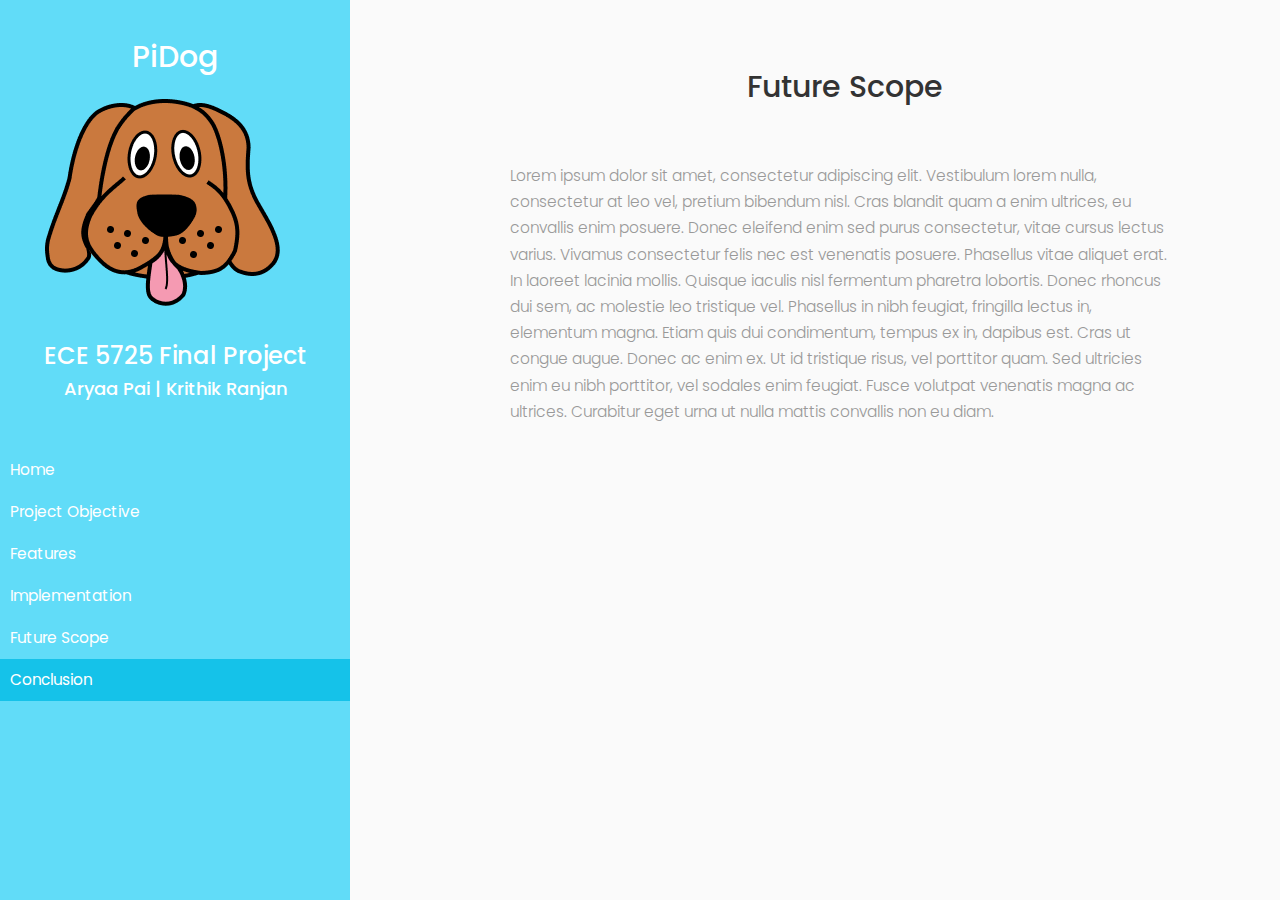
==== website/conclusion.html @ 5e59909e "website pages" ====
<!DOCTYPE html>
<html lang="en">
  <head>
    <meta charset="utf-8">
    <meta http-equiv="X-UA-Compatible" content="IE=edge">
    <meta name="viewport" content="width=device-width, initial-scale=1">
    <!-- The above 3 meta tags *must* come first in the head; any other head content must come *after* these tags -->
    <meta name="description" content="">
    <meta name="author" content="">

    <title>PiDog</title>

    <!-- Bootstrap core CSS -->
    <link href="dist/css/bootstrap.min.css" rel="stylesheet">

    <!-- IE10 viewport hack for Surface/desktop Windows 8 bug -->
    <!-- <link href="../../assets/css/ie10-viewport-bug-workaround.css" rel="stylesheet"> -->

    <!-- Custom styles for this template -->
    <link href="style.css" rel="stylesheet">

    <!-- Just for debugging purposes. Don't actually copy these 2 lines! -->
    <!--[if lt IE 9]><script src="../../assets/js/ie8-responsive-file-warning.js"></script><![endif]-->
    <!-- <script src="../../assets/js/ie-emulation-modes-warning.js"></script> -->

    <!-- HTML5 shim and Respond.js for IE8 support of HTML5 elements and media queries -->
    <!--[if lt IE 9]>
      <script src="https://oss.maxcdn.com/html5shiv/3.7.3/html5shiv.min.js"></script>
      <script src="https://oss.maxcdn.com/respond/1.4.2/respond.min.js"></script>
    <![endif]-->
  </head>

  <body>
    
    <nav id="sidebar">
      <div class="sidebar-header">
          <h2>PiDog</h2>
          <img class="img-rounded" src="images/dog_normal.png" alt="Generic placeholder image" ></img>
          <h3>ECE 5725 Final Project</h3>
          <h4>Aryaa Pai | Krithik Ranjan </h4>
      </div>
      <ul class="list-unstyled components">
          <li >
              <a href="index.html">Home</a>
          </li>
          <li >
              <a href="goals.html">Project Objective</a>
          </li>
          <li>
              <a href="features.html">Features</a>  
          </li>
          <li>
            <a href="implementation.html">Implementation</a>
          </li>
          <li>
              <a href="future_scope.html">Future Scope</a>
          </li>
          <li class="active">
              <a href="conclusion.html">Conclusion</a>
          </li>
      </ul>
    </nav>

    
    <div class="container starter-templated">
        <div style="text-align:center;">
                <h2>Future Scope</h2>
                <p style="text-align: left;padding: 0px 30px;">Lorem ipsum dolor sit amet, consectetur adipiscing elit. Vestibulum lorem nulla, consectetur at leo vel, pretium bibendum nisl. Cras blandit quam a enim ultrices, eu convallis enim posuere. Donec eleifend enim sed purus consectetur, vitae cursus lectus varius. Vivamus consectetur felis nec est venenatis posuere. Phasellus vitae aliquet erat. In laoreet lacinia mollis. Quisque iaculis nisl fermentum pharetra lobortis. Donec rhoncus dui sem, ac molestie leo tristique vel. Phasellus in nibh feugiat, fringilla lectus in, elementum magna. Etiam quis dui condimentum, tempus ex in, dapibus est. Cras ut congue augue. Donec ac enim ex. Ut id tristique risus, vel porttitor quam. Sed ultricies enim eu nibh porttitor, vel sodales enim feugiat. Fusce volutpat venenatis magna ac ultrices. Curabitur eget urna ut nulla mattis convallis non eu diam.</p>
        </div>
    </div>
    <!-- Bootstrap core JavaScript
    ================================================== -->
    <!-- Placed at the end of the document so the pages load faster -->
    <script src="https://ajax.googleapis.com/ajax/libs/jquery/1.12.4/jquery.min.js"></script>
    <script>window.jQuery || document.write('<script src="../../assets/js/vendor/jquery.min.js"><\/script>')</script>
    <script src="dist/js/bootstrap.min.js"></script>
    <!-- IE10 viewport hack for Surface/desktop Windows 8 bug -->
    <!-- <script src="../../assets/js/ie10-viewport-bug-workaround.js"></script> -->
  </body>
</html>
---- website/style.css ----
@import "https://fonts.googleapis.com/css?family=Poppins:300,400,500,600,700";
body {
    font-family: 'Poppins', sans-serif;
    background: #fafafa;
}

.starter-template {
  text-align: center;
  padding: 40px 15px;
}

.container {
  padding-left: 450px;
  padding-top: 50px;
  padding-right: 100px;
  margin-left: 30px;
  text-align: center;
  width: 100%;

}

.container h2 {
  padding-bottom: 50px;
}

hr { margin: 20px 0 20px 0; }

.center-block {  
  width: 100%;
  display: block;  
  
}  
.wrapper {
  display: flex;
  width: 100%;
  align-items: stretch;
}
p {
    font-family: 'Poppins', sans-serif;
    font-size: 1.1em;
    font-weight: 300;
    line-height: 1.7em;
    color: #999;
}

a, a:hover, a:focus {
    color: inherit;
    text-decoration: none;
    transition: all 0.3s;
}

#sidebar {
    /* don't forget to add all the previously mentioned styles here too */
    background: #61DCF8;
    color: #fff;
    transition: all 0.3s;
    position: fixed ;
    top: 0;
    bottom:0;
    overflow-y: scroll;
    
}

#sidebar .sidebar-header {
    padding: 20px;
    background: #61DCF8;
    text-align: center;
    
    
}

#sidebar ul.components {
    padding: 20px 0;
    border-bottom: 1px solid #61DCF8;
}

#sidebar ul p {
    color: #fff;
    padding: 10px;
}

#sidebar ul li a {
    padding: 10px;
    font-size: 1.1em;
    display: block;
}
#sidebar ul li a:hover {
    color: #61DCF8;
    background: #fff;
}

#sidebar ul li.active > a, a[aria-expanded="true"] {
    color: #fff;
    background: #15c2e9;
}
ul ul a {
    font-size: 0.9em !important;
    padding-left: 30px !important;
    background: #61DCF8;
}

@media (max-width: 768px) {
  #sidebar {
      margin-left: -250px;
  }
  #sidebar.active {
      margin-left: 0;
  }
}

a[data-toggle="collapse"] {
  position: relative;
}

.dropdown-toggle::after {
  display: block;
  position: absolute;
  top: 50%;
  right: 20px;
  transform: translateY(-50%);
}

#sidebar {
  min-width: 350px;
  max-width:350px;
  min-height: 100%;
}
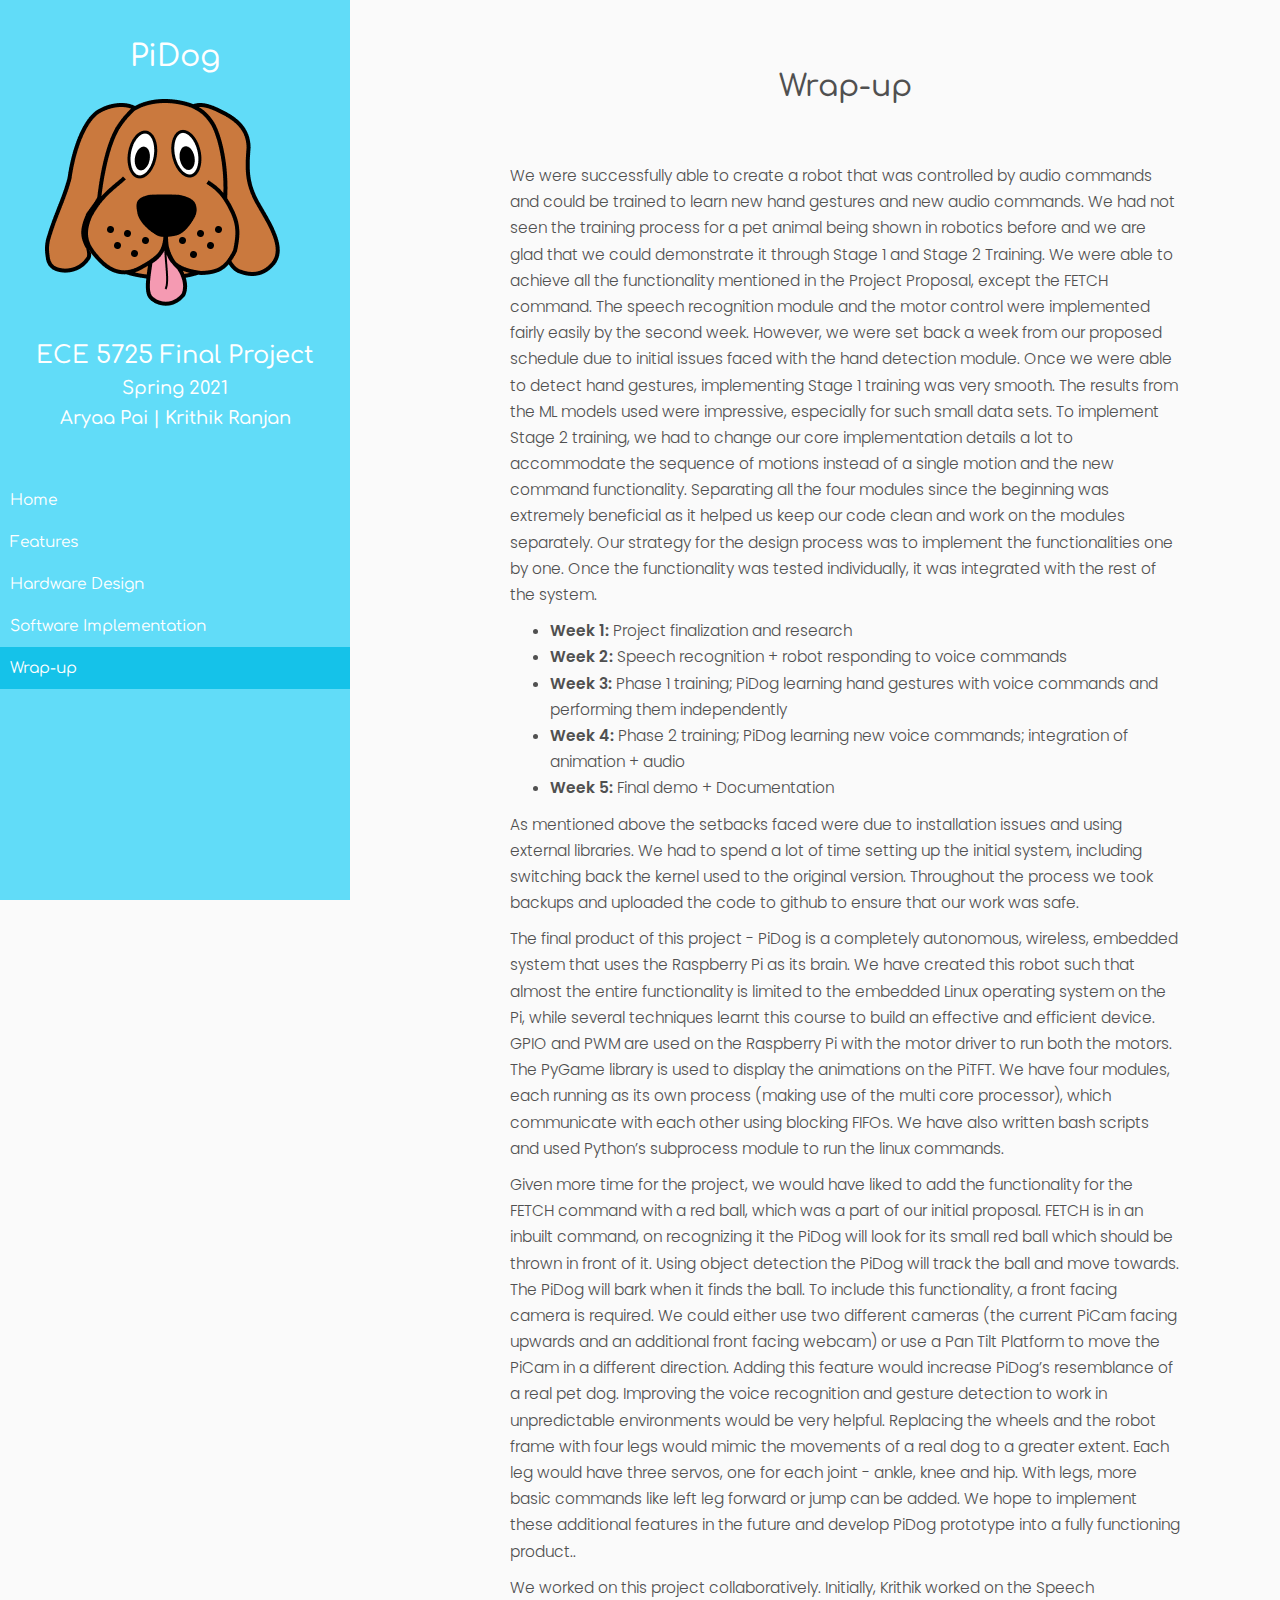
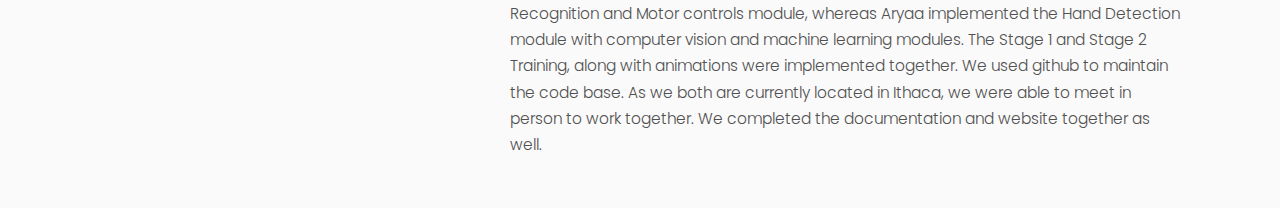
==== commit 9ed611ab: "website changes" ====
--- a/website/conclusion.html
+++ b/website/conclusion.html
@@ -37,35 +37,49 @@
           <h2>PiDog</h2>
           <img class="img-rounded" src="images/dog_normal.png" alt="Generic placeholder image" ></img>
           <h3>ECE 5725 Final Project</h3>
+          <h4>Spring 2021</h4>
           <h4>Aryaa Pai | Krithik Ranjan </h4>
       </div>
       <ul class="list-unstyled components">
           <li >
               <a href="index.html">Home</a>
           </li>
-          <li >
-              <a href="goals.html">Project Objective</a>
+          <li>
+            <a href="features.html">Features</a>  
           </li>
           <li>
-              <a href="features.html">Features</a>  
+            <a href="hw_design.html">Hardware Design</a>
           </li>
           <li>
-            <a href="implementation.html">Implementation</a>
-          </li>
-          <li>
-              <a href="future_scope.html">Future Scope</a>
+            <a href="sw_implementation.html">Software Implementation</a>
           </li>
           <li class="active">
-              <a href="conclusion.html">Conclusion</a>
+              <a href="conclusion.html">Wrap-up</a>
           </li>
       </ul>
     </nav>
 
     
-    <div class="container starter-templated">
-        <div style="text-align:center;">
-                <h2>Future Scope</h2>
-                <p style="text-align: left;padding: 0px 30px;">Lorem ipsum dolor sit amet, consectetur adipiscing elit. Vestibulum lorem nulla, consectetur at leo vel, pretium bibendum nisl. Cras blandit quam a enim ultrices, eu convallis enim posuere. Donec eleifend enim sed purus consectetur, vitae cursus lectus varius. Vivamus consectetur felis nec est venenatis posuere. Phasellus vitae aliquet erat. In laoreet lacinia mollis. Quisque iaculis nisl fermentum pharetra lobortis. Donec rhoncus dui sem, ac molestie leo tristique vel. Phasellus in nibh feugiat, fringilla lectus in, elementum magna. Etiam quis dui condimentum, tempus ex in, dapibus est. Cras ut congue augue. Donec ac enim ex. Ut id tristique risus, vel porttitor quam. Sed ultricies enim eu nibh porttitor, vel sodales enim feugiat. Fusce volutpat venenatis magna ac ultrices. Curabitur eget urna ut nulla mattis convallis non eu diam.</p>
+    <div class="container starter-template">
+        <div style="text-align:left; padding: 0px 30px;">
+          <h2 style="text-align: center;">Wrap-up</h2>
+
+          <p>We were successfully able to create a robot that was controlled by audio commands and could be trained to learn new hand gestures and new audio commands. We had not seen the training process for a pet animal being shown in robotics before and we are glad that we could demonstrate it through Stage 1 and Stage 2 Training. We were able to achieve all the functionality mentioned in the Project Proposal, except the FETCH command. The speech recognition module and the motor control were implemented fairly easily by the second week. However, we were set back a week from our proposed schedule due to initial issues faced with the hand detection module. Once we were able to detect hand gestures, implementing Stage 1 training was very smooth. The results from the ML models used were impressive, especially for such small data sets. To implement Stage 2 training, we had to change our core implementation details a lot to accommodate the sequence of motions instead of a single motion and the new command functionality. Separating all the four modules since the beginning was extremely beneficial as it helped us keep our code clean and work on the modules separately. Our strategy for the design process was to implement the functionalities one by one. Once the functionality was tested individually, it was integrated with the rest of the system.
+          <ul>
+          <li><b>Week 1:</b> Project finalization and research</li>
+          <li><b>Week 2: </b> Speech recognition + robot responding to voice commands</li>
+          <li><b>Week 3: </b>Phase 1 training; PiDog learning hand gestures with voice commands and performing them independently</li>
+          <li><b>Week 4: </b>Phase 2 training; PiDog learning new voice commands; integration of animation + audio</li>
+          <li><b>Week 5: </b>Final demo + Documentation</li>
+          </ul>
+          </p>
+          <p> As mentioned above the setbacks faced were due to installation issues and using external libraries. We had to spend a lot of time setting up the initial system, including switching back the kernel used to the original version. Throughout the process we took backups and uploaded the code to github to ensure that our work was safe.
+          </p>
+          <p> The final product of this project - PiDog is a completely autonomous, wireless, embedded system that uses the Raspberry Pi as its brain. We have created this robot such that almost the entire functionality is limited to the embedded Linux operating system on the Pi, while several techniques learnt this course to build an effective and efficient device. GPIO and PWM are used on the Raspberry Pi with the motor driver to run both the motors. The PyGame library is used to display the animations on the PiTFT. We have four modules, each running as its own process (making use of the multi core processor), which communicate with each other using blocking FIFOs. We have also written bash scripts and used Python’s subprocess module to run the linux commands. 
+          </p>
+          <p> Given more time for the project, we would have liked to add the functionality for the FETCH command with a red ball, which was a part of our initial proposal. FETCH is in an inbuilt command, on recognizing it the PiDog will look for its small red ball which should be thrown in front of it. Using object detection the PiDog will track the ball and move towards. The PiDog will bark when it finds the ball. To include this functionality, a front facing camera is required. We could either use two different cameras (the current PiCam facing upwards and an additional front facing webcam) or use a Pan Tilt Platform to move the PiCam in a different direction. Adding this feature would increase PiDog’s resemblance of a real pet dog. Improving the voice recognition and gesture detection to work in unpredictable environments would be very helpful. Replacing the wheels and the robot frame with four legs would mimic the movements of a real dog to a greater extent. Each leg would have three servos, one for each joint - ankle, knee and hip. With legs, more basic commands like left leg forward or jump can be added. We hope to implement these additional features in the future and develop PiDog prototype into a fully functioning product.. </p>
+          <p>We worked on this project collaboratively. Initially, Krithik worked on the Speech Recognition and Motor controls module, whereas Aryaa implemented the Hand Detection module with computer vision and machine learning modules. The Stage 1 and Stage 2 Training, along with animations were implemented together. We used github to maintain the code base. As we both are currently located in Ithaca, we were able to meet in person to work together. We completed the documentation and website together as well.</p>            
+
         </div>
     </div>
     <!-- Bootstrap core JavaScript
--- a/website/style.css
+++ b/website/style.css
@@ -1,12 +1,31 @@
 @import "https://fonts.googleapis.com/css?family=Poppins:300,400,500,600,700";
+@import url('https://fonts.googleapis.com/css2?family=BioRhyme:wght@300;400;700;800&display=swap');
+@import url('https://fonts.googleapis.com/css2?family=Proza+Libre:wght@500;600;700;800&display=swap');
+@import url('https://fonts.googleapis.com/css2?family=Comfortaa:wght@300;400;500;600;700&display=swap');
 body {
     font-family: 'Poppins', sans-serif;
     background: #fafafa;
+    color: rgb(80, 80, 80);
 }
 
 .starter-template {
   text-align: center;
   padding: 40px 15px;
+}
+
+.starter-template li {
+  color:rgb(80, 80, 80);
+  font-size: 1.1em;
+  line-height: 1.7;
+  font-weight: 300;
+}
+
+.lead b {
+  font-weight: 500;
+}
+
+.starter-template b {
+  font-weight: 600;
 }
 
 .container {
@@ -21,6 +40,15 @@
 
 .container h2 {
   padding-bottom: 50px;
+}
+
+
+h1 {
+  font-family: 'Comfortaa', 'cursive';
+}
+
+h2 {
+  font-family: 'Comfortaa', 'cursive';
 }
 
 hr { margin: 20px 0 20px 0; }
@@ -40,13 +68,24 @@
     font-size: 1.1em;
     font-weight: 300;
     line-height: 1.7em;
-    color: #999;
+    color: rgb(80, 80, 80);
+    text-align: left;
 }
 
 a, a:hover, a:focus {
     color: inherit;
     text-decoration: none;
     transition: all 0.3s;
+}
+
+code {
+  background: #f6fdff;
+  color:#15c2e9;
+}
+
+figure {
+  text-align: center;
+  padding: 20px 0px;
 }
 
 #sidebar {
@@ -57,7 +96,8 @@
     position: fixed ;
     top: 0;
     bottom:0;
-    overflow-y: scroll;
+    font-family: 'Comfortaa', 'cursive';
+    /* overflow-y: scroll; */
     
 }
 
@@ -93,6 +133,7 @@
     color: #fff;
     background: #15c2e9;
 }
+
 ul ul a {
     font-size: 0.9em !important;
     padding-left: 30px !important;
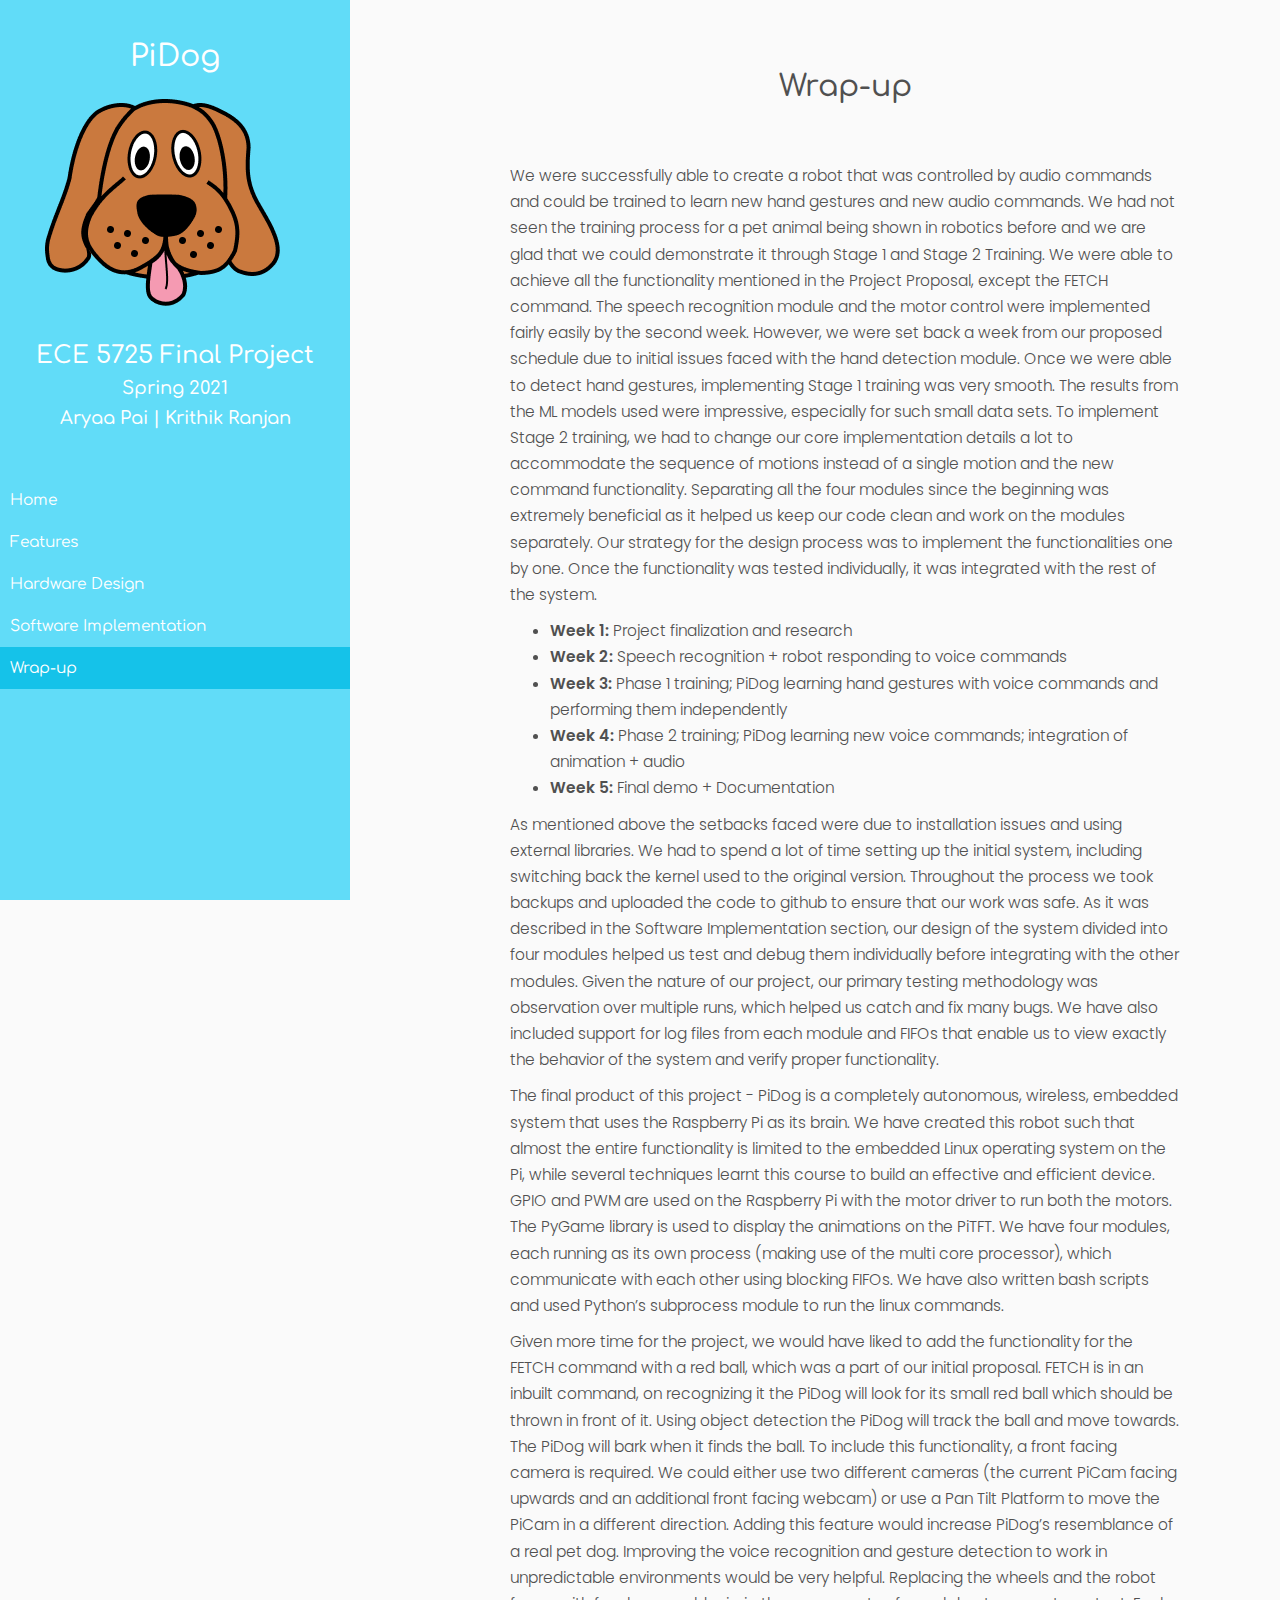
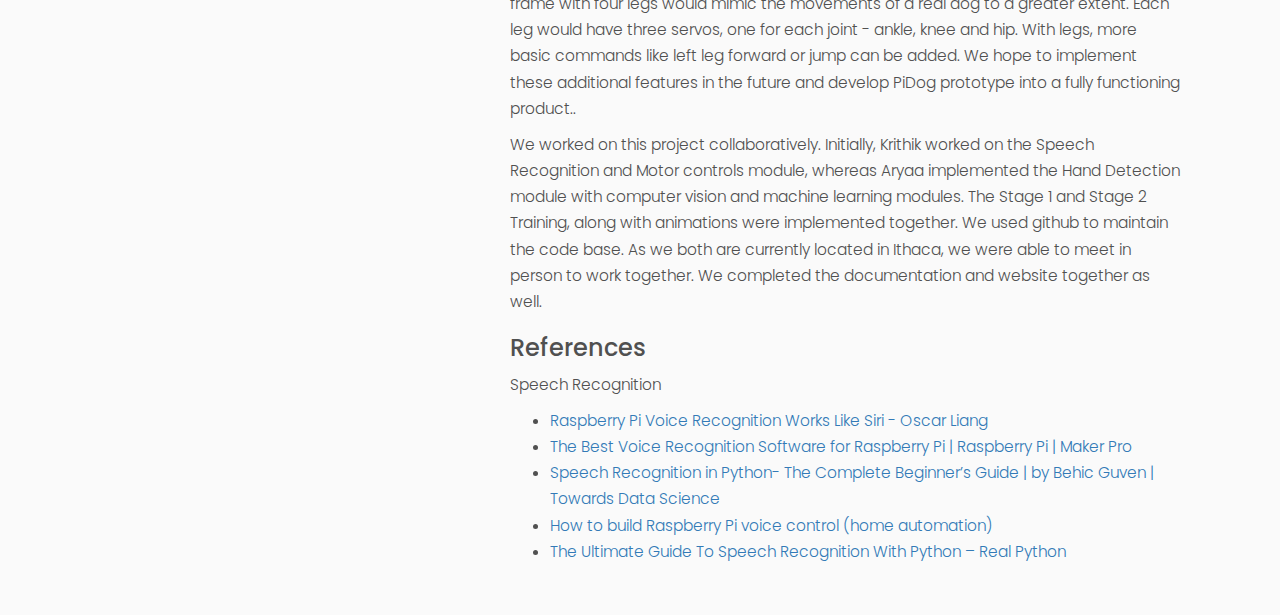
==== commit 8964102f: "more changes" ====
--- a/website/conclusion.html
+++ b/website/conclusion.html
@@ -18,6 +18,8 @@
 
     <!-- Custom styles for this template -->
     <link href="style.css" rel="stylesheet">
+
+    <link rel="icon" href="favicon.ico" type = "image/x-icon">
 
     <!-- Just for debugging purposes. Don't actually copy these 2 lines! -->
     <!--[if lt IE 9]><script src="../../assets/js/ie8-responsive-file-warning.js"></script><![endif]-->
@@ -73,15 +75,26 @@
           <li><b>Week 5: </b>Final demo + Documentation</li>
           </ul>
           </p>
-          <p> As mentioned above the setbacks faced were due to installation issues and using external libraries. We had to spend a lot of time setting up the initial system, including switching back the kernel used to the original version. Throughout the process we took backups and uploaded the code to github to ensure that our work was safe.
+          <p> As mentioned above the setbacks faced were due to installation issues and using external libraries. We had to spend a lot of time setting up the initial system, including switching back the kernel used to the original version. Throughout the process we took backups and uploaded the code to github to ensure that our work was safe. As it was described in the Software Implementation section, our design of the system divided into four modules helped us test and debug them individually before integrating with the other modules. Given the nature of our project, our primary testing methodology was observation over multiple runs, which helped us catch and fix many bugs. We have also included support for log files from each module and FIFOs that enable us to view exactly the behavior of the system and verify proper functionality.
           </p>
           <p> The final product of this project - PiDog is a completely autonomous, wireless, embedded system that uses the Raspberry Pi as its brain. We have created this robot such that almost the entire functionality is limited to the embedded Linux operating system on the Pi, while several techniques learnt this course to build an effective and efficient device. GPIO and PWM are used on the Raspberry Pi with the motor driver to run both the motors. The PyGame library is used to display the animations on the PiTFT. We have four modules, each running as its own process (making use of the multi core processor), which communicate with each other using blocking FIFOs. We have also written bash scripts and used Python’s subprocess module to run the linux commands. 
           </p>
           <p> Given more time for the project, we would have liked to add the functionality for the FETCH command with a red ball, which was a part of our initial proposal. FETCH is in an inbuilt command, on recognizing it the PiDog will look for its small red ball which should be thrown in front of it. Using object detection the PiDog will track the ball and move towards. The PiDog will bark when it finds the ball. To include this functionality, a front facing camera is required. We could either use two different cameras (the current PiCam facing upwards and an additional front facing webcam) or use a Pan Tilt Platform to move the PiCam in a different direction. Adding this feature would increase PiDog’s resemblance of a real pet dog. Improving the voice recognition and gesture detection to work in unpredictable environments would be very helpful. Replacing the wheels and the robot frame with four legs would mimic the movements of a real dog to a greater extent. Each leg would have three servos, one for each joint - ankle, knee and hip. With legs, more basic commands like left leg forward or jump can be added. We hope to implement these additional features in the future and develop PiDog prototype into a fully functioning product.. </p>
           <p>We worked on this project collaboratively. Initially, Krithik worked on the Speech Recognition and Motor controls module, whereas Aryaa implemented the Hand Detection module with computer vision and machine learning modules. The Stage 1 and Stage 2 Training, along with animations were implemented together. We used github to maintain the code base. As we both are currently located in Ithaca, we were able to meet in person to work together. We completed the documentation and website together as well.</p>            
-
+        
+          <h3>References</h3>
+          <p>Speech Recognition</p>
+          <ul>
+            <li><a href="https://oscarliang.com/raspberry-pi-voice-recognition-works-like-siri/#:~:text=Raspberry%20Pi%20Voice%20Recognition%20Works%20Like%20Siri%201,Putting%20It%20Together.%20...%205%20The%20End.%20">Raspberry Pi Voice Recognition Works Like Siri - Oscar Liang</a></li>
+            <li><a href="https://maker.pro/raspberry-pi/tutorial/the-best-voice-recognition-software-for-raspberry-pi">The Best Voice Recognition Software for Raspberry Pi | Raspberry Pi | Maker Pro</a></li>
+            <li><a href="https://towardsdatascience.com/speech-recognition-in-python-the-complete-beginners-guide-de1dd7f00726">Speech Recognition in Python- The Complete Beginner’s Guide | by Behic Guven | Towards Data Science</a></li>
+            <li><a href="https://tutorials-raspberrypi.com/build-raspberry-pi-voice-control-for-home-automation/">How to build Raspberry Pi voice control (home automation)</a></li>
+            <li><a href="https://realpython.com/python-speech-recognition/">The Ultimate Guide To Speech Recognition With Python – Real Python</a></li>
+          </ul>
         </div>
     </div>
+
+
     <!-- Bootstrap core JavaScript
     ================================================== -->
     <!-- Placed at the end of the document so the pages load faster -->
--- a/website/style.css
+++ b/website/style.css
@@ -72,7 +72,7 @@
     text-align: left;
 }
 
-a, a:hover, a:focus {
+#sidebar a, a:hover, a:focus {
     color: inherit;
     text-decoration: none;
     transition: all 0.3s;
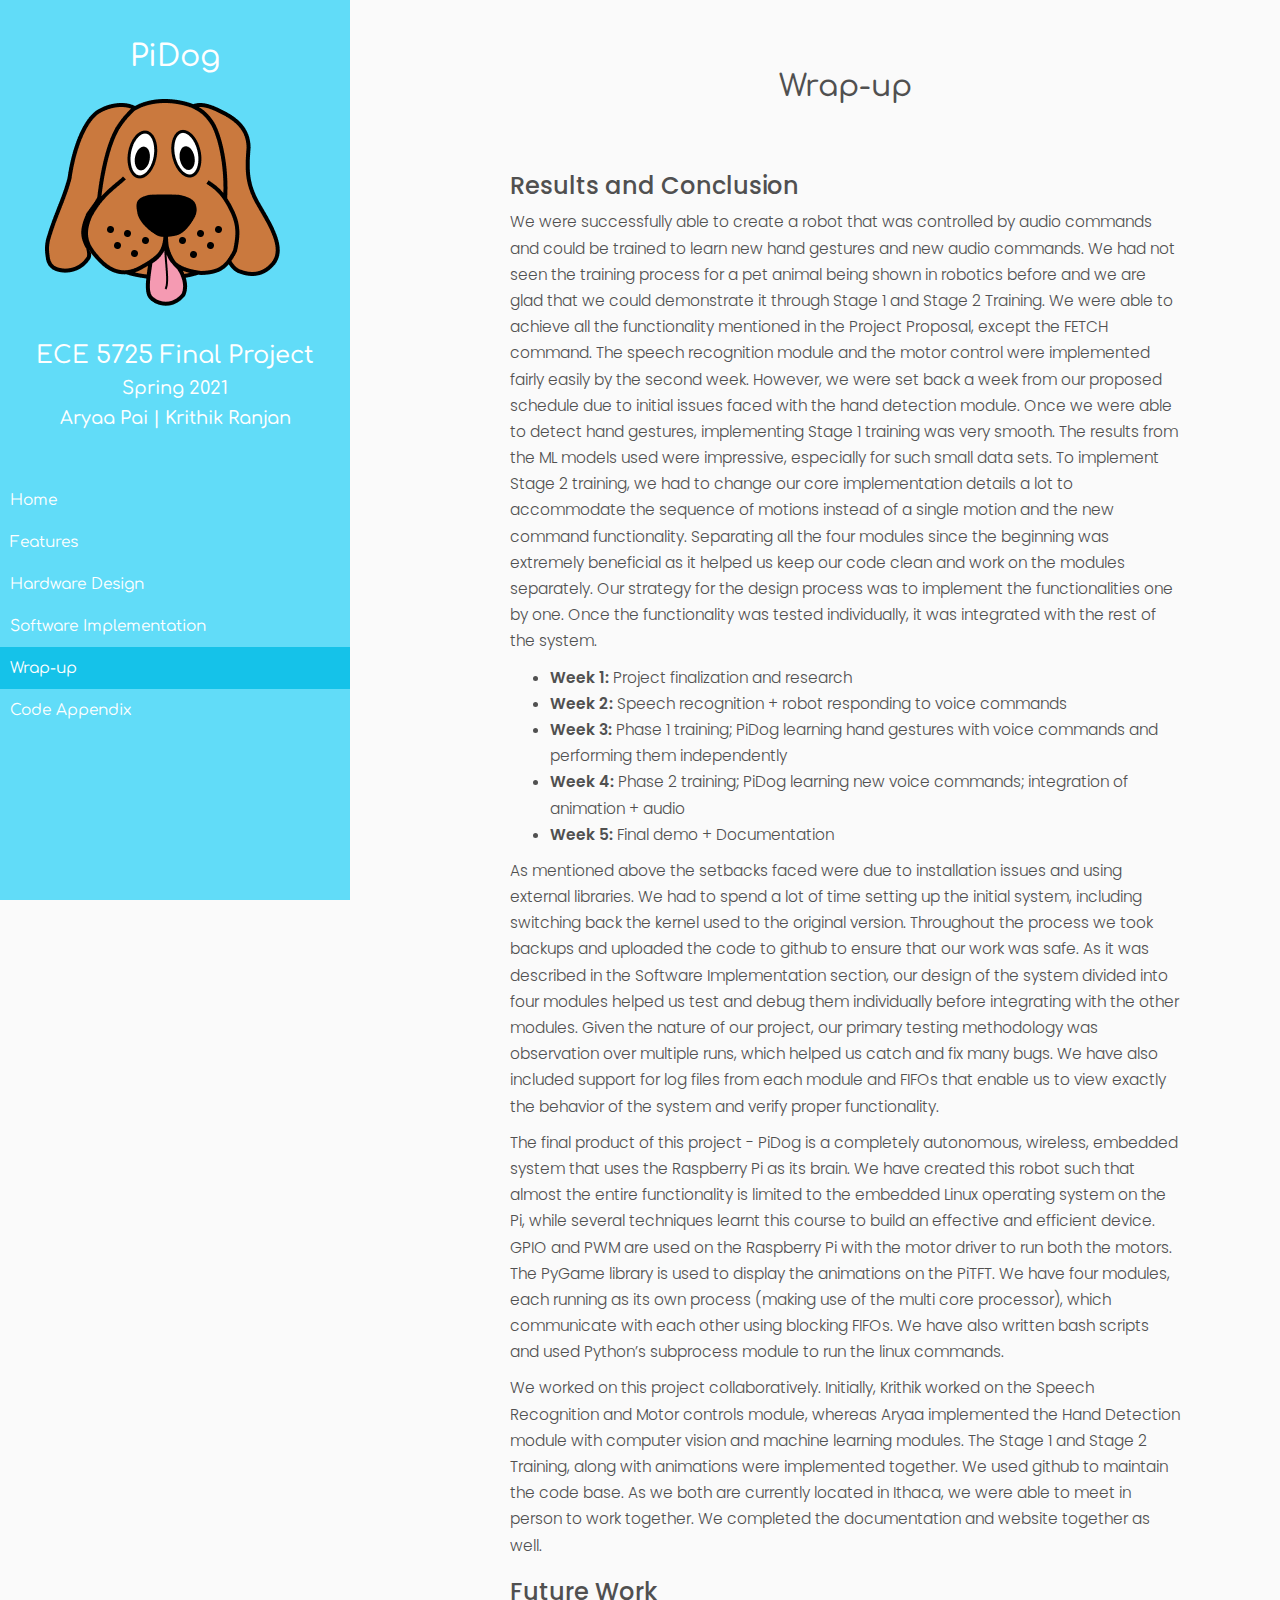
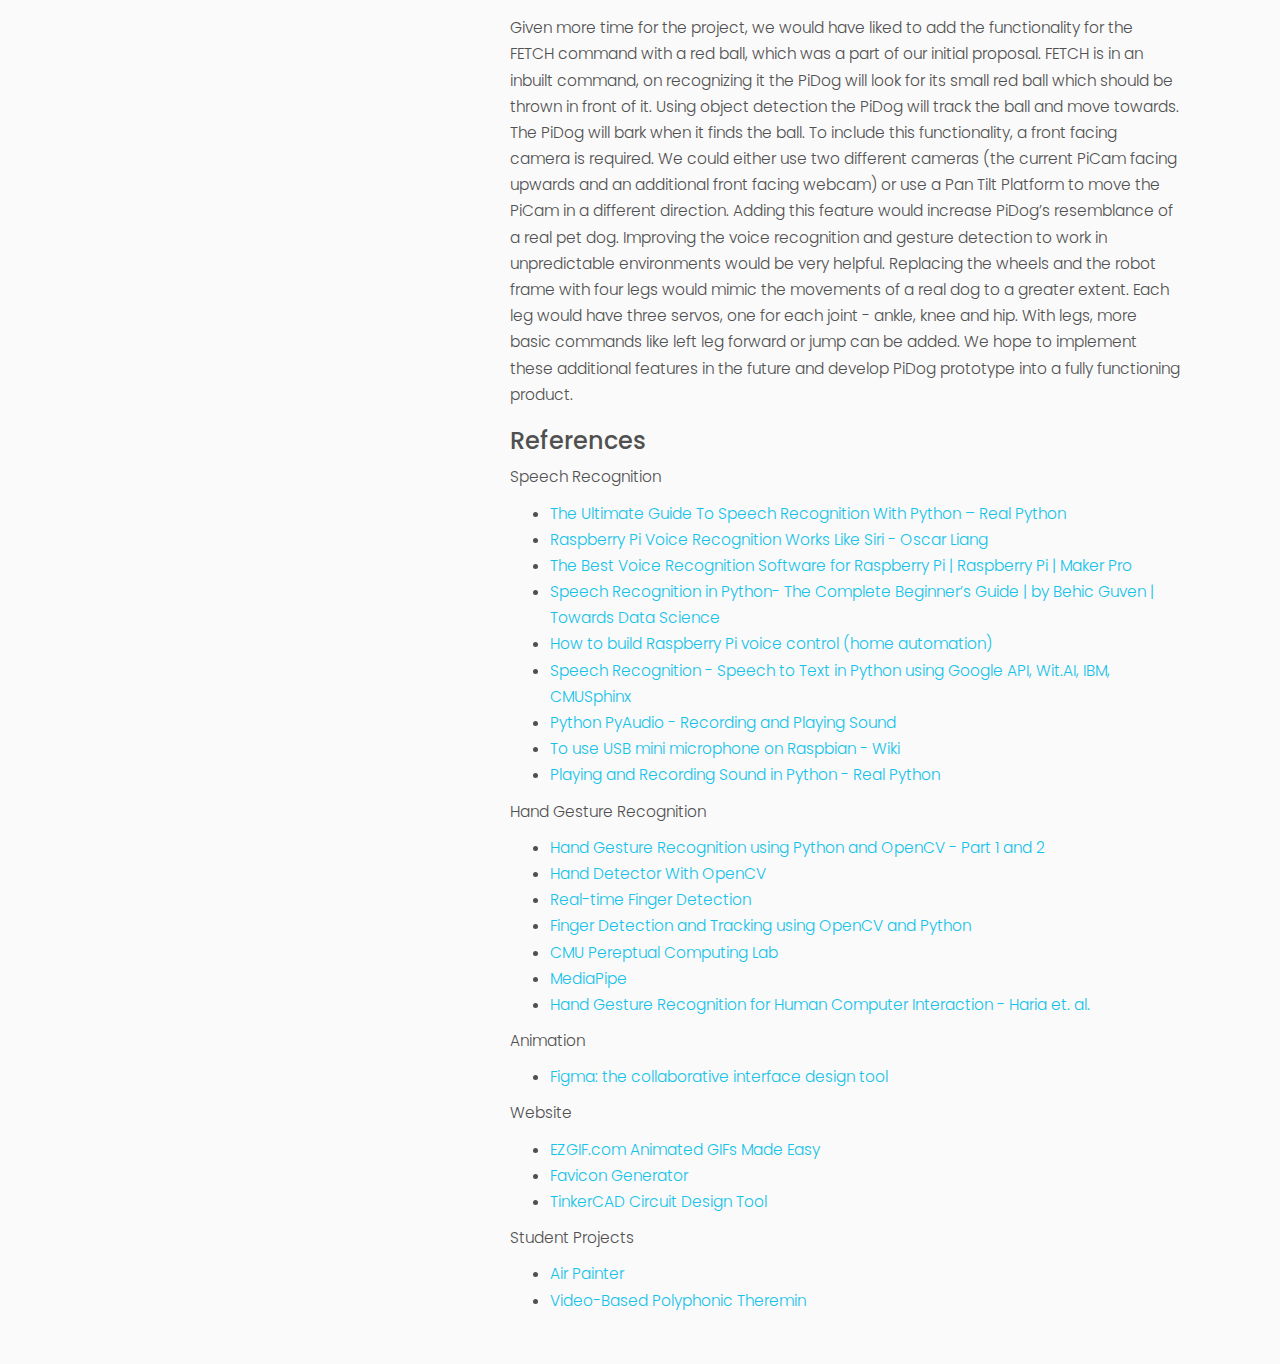
==== commit 7cbcd41b: "website changes" ====
--- a/website/conclusion.html
+++ b/website/conclusion.html
@@ -56,7 +56,10 @@
             <a href="sw_implementation.html">Software Implementation</a>
           </li>
           <li class="active">
-              <a href="conclusion.html">Wrap-up</a>
+            <a href="conclusion.html">Wrap-up</a>
+          </li>
+          <li>
+            <a href="https://github.com/kr397/ece5725-project">Code Appendix</a>
           </li>
       </ul>
     </nav>
@@ -65,7 +68,7 @@
     <div class="container starter-template">
         <div style="text-align:left; padding: 0px 30px;">
           <h2 style="text-align: center;">Wrap-up</h2>
-
+          <h3>Results and Conclusion</h3>
           <p>We were successfully able to create a robot that was controlled by audio commands and could be trained to learn new hand gestures and new audio commands. We had not seen the training process for a pet animal being shown in robotics before and we are glad that we could demonstrate it through Stage 1 and Stage 2 Training. We were able to achieve all the functionality mentioned in the Project Proposal, except the FETCH command. The speech recognition module and the motor control were implemented fairly easily by the second week. However, we were set back a week from our proposed schedule due to initial issues faced with the hand detection module. Once we were able to detect hand gestures, implementing Stage 1 training was very smooth. The results from the ML models used were impressive, especially for such small data sets. To implement Stage 2 training, we had to change our core implementation details a lot to accommodate the sequence of motions instead of a single motion and the new command functionality. Separating all the four modules since the beginning was extremely beneficial as it helped us keep our code clean and work on the modules separately. Our strategy for the design process was to implement the functionalities one by one. Once the functionality was tested individually, it was integrated with the rest of the system.
           <ul>
           <li><b>Week 1:</b> Project finalization and research</li>
@@ -75,22 +78,50 @@
           <li><b>Week 5: </b>Final demo + Documentation</li>
           </ul>
           </p>
-          <p> As mentioned above the setbacks faced were due to installation issues and using external libraries. We had to spend a lot of time setting up the initial system, including switching back the kernel used to the original version. Throughout the process we took backups and uploaded the code to github to ensure that our work was safe. As it was described in the Software Implementation section, our design of the system divided into four modules helped us test and debug them individually before integrating with the other modules. Given the nature of our project, our primary testing methodology was observation over multiple runs, which helped us catch and fix many bugs. We have also included support for log files from each module and FIFOs that enable us to view exactly the behavior of the system and verify proper functionality.
-          </p>
-          <p> The final product of this project - PiDog is a completely autonomous, wireless, embedded system that uses the Raspberry Pi as its brain. We have created this robot such that almost the entire functionality is limited to the embedded Linux operating system on the Pi, while several techniques learnt this course to build an effective and efficient device. GPIO and PWM are used on the Raspberry Pi with the motor driver to run both the motors. The PyGame library is used to display the animations on the PiTFT. We have four modules, each running as its own process (making use of the multi core processor), which communicate with each other using blocking FIFOs. We have also written bash scripts and used Python’s subprocess module to run the linux commands. 
-          </p>
-          <p> Given more time for the project, we would have liked to add the functionality for the FETCH command with a red ball, which was a part of our initial proposal. FETCH is in an inbuilt command, on recognizing it the PiDog will look for its small red ball which should be thrown in front of it. Using object detection the PiDog will track the ball and move towards. The PiDog will bark when it finds the ball. To include this functionality, a front facing camera is required. We could either use two different cameras (the current PiCam facing upwards and an additional front facing webcam) or use a Pan Tilt Platform to move the PiCam in a different direction. Adding this feature would increase PiDog’s resemblance of a real pet dog. Improving the voice recognition and gesture detection to work in unpredictable environments would be very helpful. Replacing the wheels and the robot frame with four legs would mimic the movements of a real dog to a greater extent. Each leg would have three servos, one for each joint - ankle, knee and hip. With legs, more basic commands like left leg forward or jump can be added. We hope to implement these additional features in the future and develop PiDog prototype into a fully functioning product.. </p>
+          <p> As mentioned above the setbacks faced were due to installation issues and using external libraries. We had to spend a lot of time setting up the initial system, including switching back the kernel used to the original version. Throughout the process we took backups and uploaded the code to github to ensure that our work was safe. As it was described in the Software Implementation section, our design of the system divided into four modules helped us test and debug them individually before integrating with the other modules. Given the nature of our project, our primary testing methodology was observation over multiple runs, which helped us catch and fix many bugs. We have also included support for log files from each module and FIFOs that enable us to view exactly the behavior of the system and verify proper functionality. </p>
+          <p> The final product of this project - PiDog is a completely autonomous, wireless, embedded system that uses the Raspberry Pi as its brain. We have created this robot such that almost the entire functionality is limited to the embedded Linux operating system on the Pi, while several techniques learnt this course to build an effective and efficient device. GPIO and PWM are used on the Raspberry Pi with the motor driver to run both the motors. The PyGame library is used to display the animations on the PiTFT. We have four modules, each running as its own process (making use of the multi core processor), which communicate with each other using blocking FIFOs. We have also written bash scripts and used Python’s subprocess module to run the linux commands. </p>
           <p>We worked on this project collaboratively. Initially, Krithik worked on the Speech Recognition and Motor controls module, whereas Aryaa implemented the Hand Detection module with computer vision and machine learning modules. The Stage 1 and Stage 2 Training, along with animations were implemented together. We used github to maintain the code base. As we both are currently located in Ithaca, we were able to meet in person to work together. We completed the documentation and website together as well.</p>            
+          <h3>Future Work</h3>
+          <p> Given more time for the project, we would have liked to add the functionality for the FETCH command with a red ball, which was a part of our initial proposal. FETCH is in an inbuilt command, on recognizing it the PiDog will look for its small red ball which should be thrown in front of it. Using object detection the PiDog will track the ball and move towards. The PiDog will bark when it finds the ball. To include this functionality, a front facing camera is required. We could either use two different cameras (the current PiCam facing upwards and an additional front facing webcam) or use a Pan Tilt Platform to move the PiCam in a different direction. Adding this feature would increase PiDog’s resemblance of a real pet dog. Improving the voice recognition and gesture detection to work in unpredictable environments would be very helpful. Replacing the wheels and the robot frame with four legs would mimic the movements of a real dog to a greater extent. Each leg would have three servos, one for each joint - ankle, knee and hip. With legs, more basic commands like left leg forward or jump can be added. We hope to implement these additional features in the future and develop PiDog prototype into a fully functioning product. </p>
         
           <h3>References</h3>
           <p>Speech Recognition</p>
           <ul>
+            <li><a href="https://realpython.com/python-speech-recognition/">The Ultimate Guide To Speech Recognition With Python – Real Python</a></li>
             <li><a href="https://oscarliang.com/raspberry-pi-voice-recognition-works-like-siri/#:~:text=Raspberry%20Pi%20Voice%20Recognition%20Works%20Like%20Siri%201,Putting%20It%20Together.%20...%205%20The%20End.%20">Raspberry Pi Voice Recognition Works Like Siri - Oscar Liang</a></li>
             <li><a href="https://maker.pro/raspberry-pi/tutorial/the-best-voice-recognition-software-for-raspberry-pi">The Best Voice Recognition Software for Raspberry Pi | Raspberry Pi | Maker Pro</a></li>
             <li><a href="https://towardsdatascience.com/speech-recognition-in-python-the-complete-beginners-guide-de1dd7f00726">Speech Recognition in Python- The Complete Beginner’s Guide | by Behic Guven | Towards Data Science</a></li>
             <li><a href="https://tutorials-raspberrypi.com/build-raspberry-pi-voice-control-for-home-automation/">How to build Raspberry Pi voice control (home automation)</a></li>
-            <li><a href="https://realpython.com/python-speech-recognition/">The Ultimate Guide To Speech Recognition With Python – Real Python</a></li>
+            <li><a href="https://www.pragnakalp.com/speech-recognition-speech-to-text-python-using-google-api-wit-ai-ibm-cmusphinx/#:~:text=Speech%20Recognition%20%E2%80%93%20Speech%20to%20Text%20in%20Python,Watson%20Speech%20to%20Text.%20...%205%20WIT.AI.%20">Speech Recognition - Speech to Text in Python using Google API, Wit.AI, IBM, CMUSphinx</a></li>
+            <li><a href="https://coderslegacy.com/python/pyaudio-recording-and-playing-sound/#:~:text=Python%20pyaudio%20%E2%80%93%20Recording%20and%20Playing%20Sound%20This,Operating%20systems%20such%20as%20windows%2C%20Mac%20and%20Linux.">Python PyAudio - Recording and Playing Sound</a></li>
+            <li><a href="http://wiki.sunfounder.cc/index.php?title=To_use_USB_mini_microphone_on_Raspbian">To use USB mini microphone on Raspbian - Wiki</a></li>
+            <li><a href="https://realpython.com/playing-and-recording-sound-python/">Playing and Recording Sound in Python - Real Python</a></li>
           </ul>
+          <p>Hand Gesture Recognition</p>
+          <ul>
+            <li><a href="https://gogul.dev/software/hand-gesture-recognition-p1">Hand Gesture Recognition using Python and OpenCV - Part 1 and 2</a></li>
+            <li><a href="https://pierfrancesco-soffritti.medium.com/handy-hands-detection-with-opencv-ac6e9fb3cec1">Hand Detector With OpenCV</a></li>
+            <li><a href="https://becominghuman.ai/real-time-finger-detection-1e18fea0d1d4">Real-time Finger Detection</a></li>
+            <li><a href="https://dev.to/amarlearning/finger-detection-and-tracking-using-opencv-and-python-586m">Finger Detection and Tracking using OpenCV and Python</a></li>
+            <li><a href="https://github.com/CMU-Perceptual-Computing-Lab/openpose">CMU Pereptual Computing Lab</a></li>
+            <li><a href="https://google.github.io/mediapipe/">MediaPipe</a></li>
+            <li><a href="https://www.sciencedirect.com/science/article/pii/S1877050917319130/pdf?md5=07aa303ab545385393b1e78b944b328a&pid=1-s2.0-S1877050917319130-main.pdf">Hand Gesture Recognition for Human Computer Interaction - Haria et. al.</a></li>
+          </ul>
+          <p>Animation</p>
+          <ul>
+            <li><a href="https://www.figma.com">Figma: the collaborative interface design tool</a></li>
+          </ul>
+          <p>Website</p>
+          <ul>
+            <li><a href="https://ezgif.com/">EZGIF.com Animated GIFs Made Easy</a></li>
+            <li><a href="https://www.favicon-generator.org/">Favicon Generator</a></li>
+            <li><a href="https://www.tinkercad.com">TinkerCAD Circuit Design Tool</a></li>
+          </ul>
+          <p>Student Projects</p>
+          <ul>
+            <li><a href="https://courses.ece.cornell.edu/ece5990/ECE5725_Spring2020_Projects/May_15_Demo/Air%20Painter/awt46_sc2524_Thursday-3/awt46_sc2524_Thursday/index.html">Air Painter</a></li>
+            <li><a href="https://courses.ece.cornell.edu/ece5990/ECE5725_Fall2020_Projects/Dec_17_Demo/Theremin/html/index.html">Video-Based Polyphonic Theremin</a></li>
+          </ul> 
         </div>
     </div>
 
--- a/website/style.css
+++ b/website/style.css
@@ -76,6 +76,10 @@
     color: inherit;
     text-decoration: none;
     transition: all 0.3s;
+}
+
+a, a:hover, a:focus {
+  color: #15c2e9;
 }
 
 code {
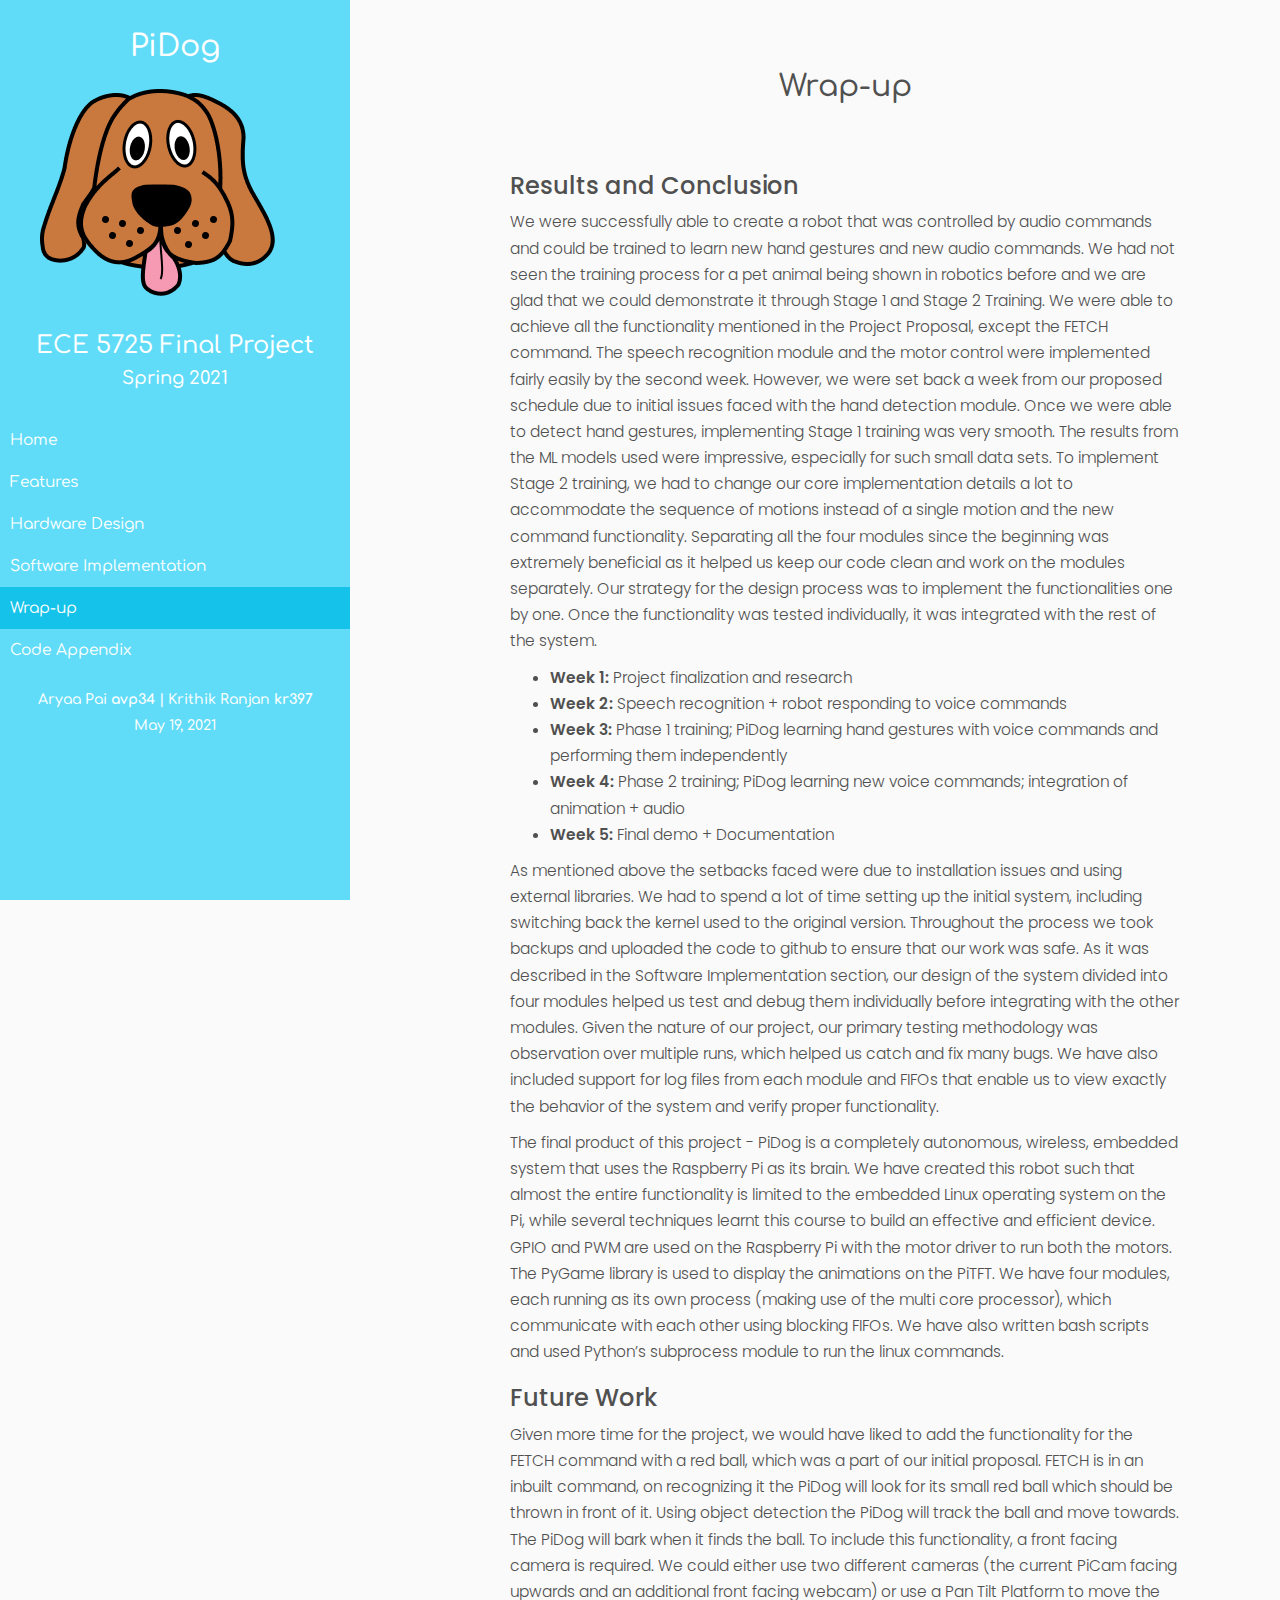
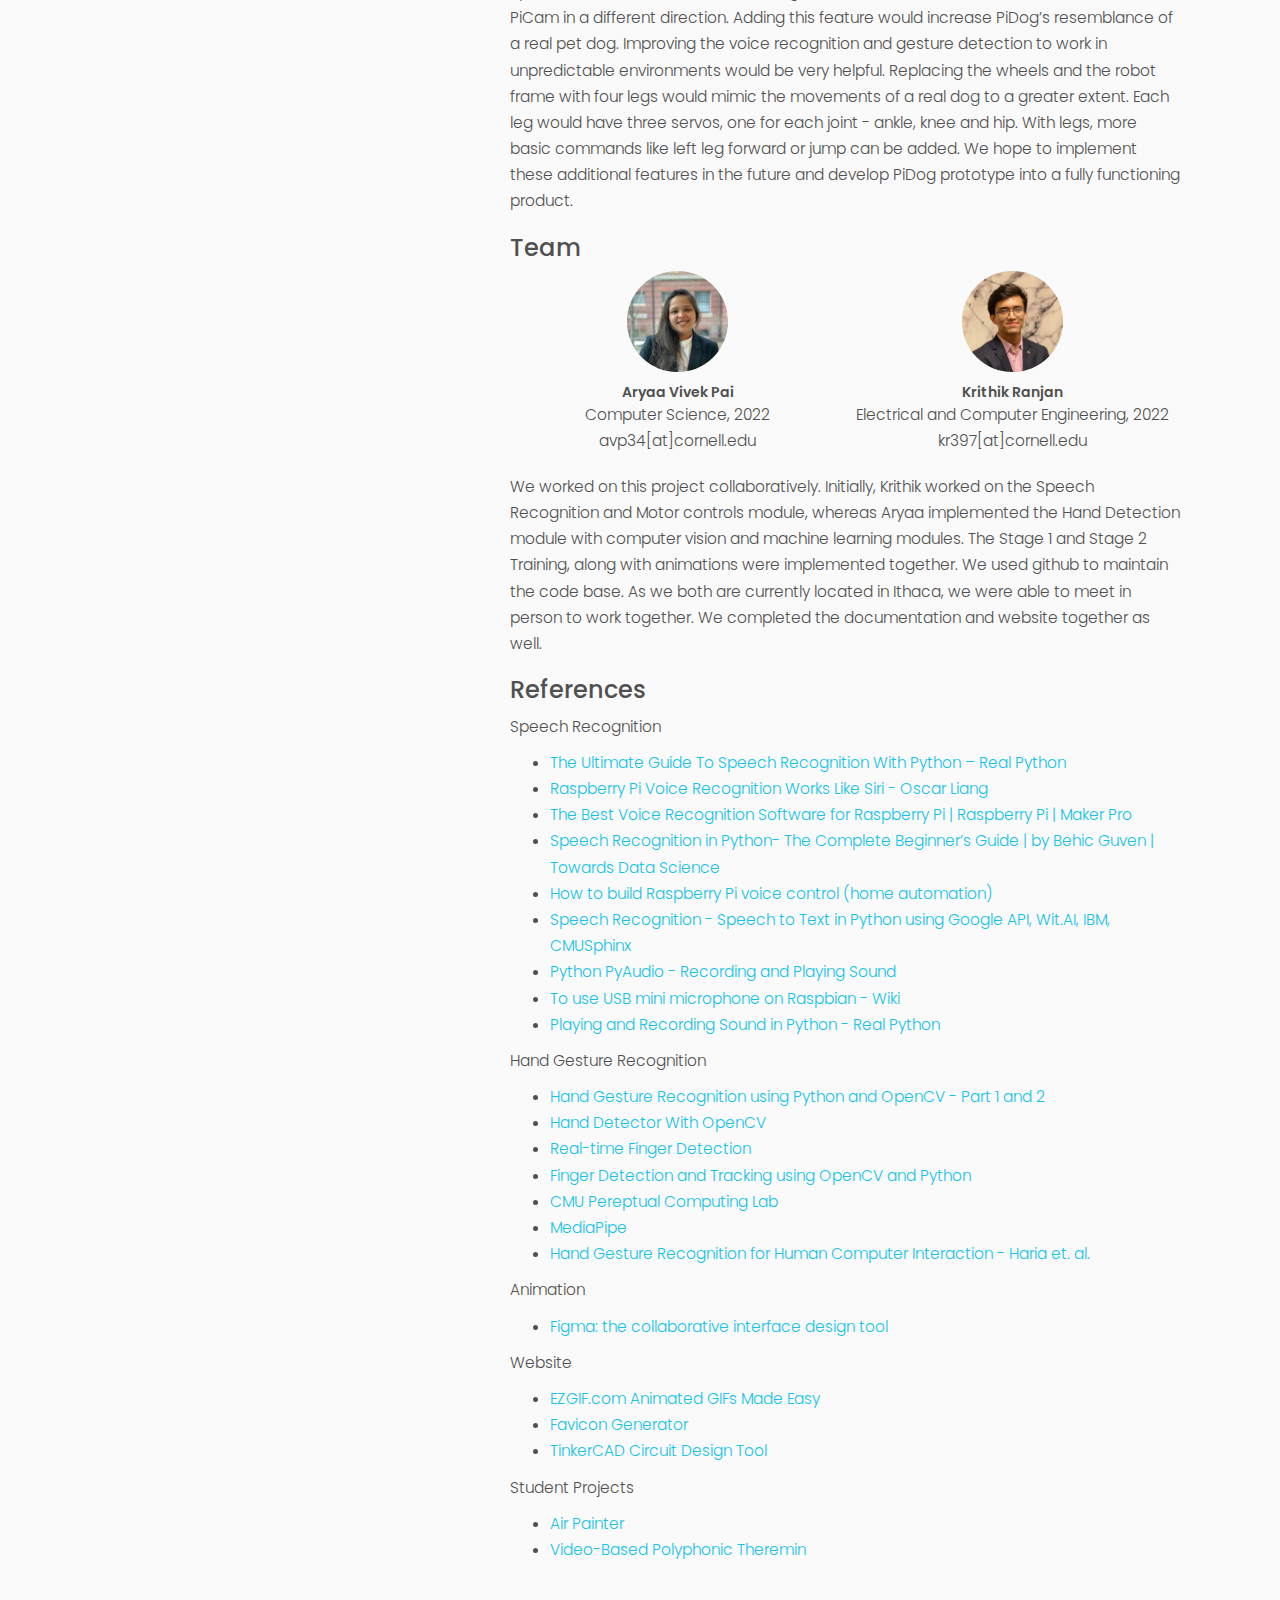
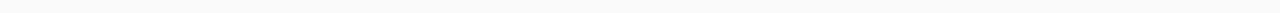
==== commit e1959a08: "Final Submission" ====
--- a/website/conclusion.html
+++ b/website/conclusion.html
@@ -40,7 +40,6 @@
           <img class="img-rounded" src="images/dog_normal.png" alt="Generic placeholder image" ></img>
           <h3>ECE 5725 Final Project</h3>
           <h4>Spring 2021</h4>
-          <h4>Aryaa Pai | Krithik Ranjan </h4>
       </div>
       <ul class="list-unstyled components">
           <li >
@@ -62,6 +61,10 @@
             <a href="https://github.com/kr397/ece5725-project">Code Appendix</a>
           </li>
       </ul>
+      <div class="sidebar-footer">
+        <h5>Aryaa Pai <b>avp34</b> | Krithik Ranjan <b>kr397</b></h5>
+        <h5>May 19, 2021</h5>
+      </div>
     </nav>
 
     
@@ -79,10 +82,38 @@
           </ul>
           </p>
           <p> As mentioned above the setbacks faced were due to installation issues and using external libraries. We had to spend a lot of time setting up the initial system, including switching back the kernel used to the original version. Throughout the process we took backups and uploaded the code to github to ensure that our work was safe. As it was described in the Software Implementation section, our design of the system divided into four modules helped us test and debug them individually before integrating with the other modules. Given the nature of our project, our primary testing methodology was observation over multiple runs, which helped us catch and fix many bugs. We have also included support for log files from each module and FIFOs that enable us to view exactly the behavior of the system and verify proper functionality. </p>
-          <p> The final product of this project - PiDog is a completely autonomous, wireless, embedded system that uses the Raspberry Pi as its brain. We have created this robot such that almost the entire functionality is limited to the embedded Linux operating system on the Pi, while several techniques learnt this course to build an effective and efficient device. GPIO and PWM are used on the Raspberry Pi with the motor driver to run both the motors. The PyGame library is used to display the animations on the PiTFT. We have four modules, each running as its own process (making use of the multi core processor), which communicate with each other using blocking FIFOs. We have also written bash scripts and used Python’s subprocess module to run the linux commands. </p>
-          <p>We worked on this project collaboratively. Initially, Krithik worked on the Speech Recognition and Motor controls module, whereas Aryaa implemented the Hand Detection module with computer vision and machine learning modules. The Stage 1 and Stage 2 Training, along with animations were implemented together. We used github to maintain the code base. As we both are currently located in Ithaca, we were able to meet in person to work together. We completed the documentation and website together as well.</p>            
+          <p> The final product of this project - PiDog is a completely autonomous, wireless, embedded system that uses the Raspberry Pi as its brain. We have created this robot such that almost the entire functionality is limited to the embedded Linux operating system on the Pi, while several techniques learnt this course to build an effective and efficient device. GPIO and PWM are used on the Raspberry Pi with the motor driver to run both the motors. The PyGame library is used to display the animations on the PiTFT. We have four modules, each running as its own process (making use of the multi core processor), which communicate with each other using blocking FIFOs. We have also written bash scripts and used Python’s subprocess module to run the linux commands. </p>           
           <h3>Future Work</h3>
           <p> Given more time for the project, we would have liked to add the functionality for the FETCH command with a red ball, which was a part of our initial proposal. FETCH is in an inbuilt command, on recognizing it the PiDog will look for its small red ball which should be thrown in front of it. Using object detection the PiDog will track the ball and move towards. The PiDog will bark when it finds the ball. To include this functionality, a front facing camera is required. We could either use two different cameras (the current PiCam facing upwards and an additional front facing webcam) or use a Pan Tilt Platform to move the PiCam in a different direction. Adding this feature would increase PiDog’s resemblance of a real pet dog. Improving the voice recognition and gesture detection to work in unpredictable environments would be very helpful. Replacing the wheels and the robot frame with four legs would mimic the movements of a real dog to a greater extent. Each leg would have three servos, one for each joint - ankle, knee and hip. With legs, more basic commands like left leg forward or jump can be added. We hope to implement these additional features in the future and develop PiDog prototype into a fully functioning product. </p>
+          <h3>Team</h3>
+          <div class="people"> 
+            <div class="portrait-container">
+                <div class="col">
+                  <img src="images/aryaa.jpeg" class="left-img portrait" alt="Aryaa">
+                </div>
+                <div class="col">
+                  <div class="portrait-text middle">
+                    <b>Aryaa Vivek Pai</b>
+                    <p style="text-align:center;"> Computer Science, 2022</p>
+                    <p style="text-align:center;">avp34[at]cornell.edu</p>
+                  </div>
+                </div>
+            </div>
+            <div class="portrait-container">
+              <div class="col">
+                <img src="images/krithik.jpeg" class="left-img portrait" alt="Krithik">
+              </div>
+              <div class="col">
+                <div class="portrait-text middle">
+                  <b>Krithik Ranjan</b>
+                  <p style="text-align:center;">Electrical and Computer Engineering, 2022</p>
+                  <p style="text-align:center;">kr397[at]cornell.edu</p>
+                </div>
+              </div>
+            </div>
+          </div>
+          <br>
+          <p>We worked on this project collaboratively. Initially, Krithik worked on the Speech Recognition and Motor controls module, whereas Aryaa implemented the Hand Detection module with computer vision and machine learning modules. The Stage 1 and Stage 2 Training, along with animations were implemented together. We used github to maintain the code base. As we both are currently located in Ithaca, we were able to meet in person to work together. We completed the documentation and website together as well.</p> 
         
           <h3>References</h3>
           <p>Speech Recognition</p>
--- a/website/style.css
+++ b/website/style.css
@@ -19,7 +19,24 @@
   line-height: 1.7;
   font-weight: 300;
 }
+.people {
+  text-align: center;
+  margin: auto;
+  display: flex;
+}
+.portrait-container {
+  margin: 0 auto;
+  width: 50%;
 
+}
+.portrait-container img {
+  border-radius: 50%;
+  width:30%;
+  margin-bottom: 10px;
+}
+.portrait-container p {
+  margin:0px;
+}
 .lead b {
   font-weight: 500;
 }
@@ -106,15 +123,17 @@
 }
 
 #sidebar .sidebar-header {
-    padding: 20px;
+    padding: 10px;
     background: #61DCF8;
     text-align: center;
-    
-    
+}
+
+#sidebar .sidebar-footer {
+    text-align: center;
 }
 
 #sidebar ul.components {
-    padding: 20px 0;
+    padding: 10px 0;
     border-bottom: 1px solid #61DCF8;
 }
 
